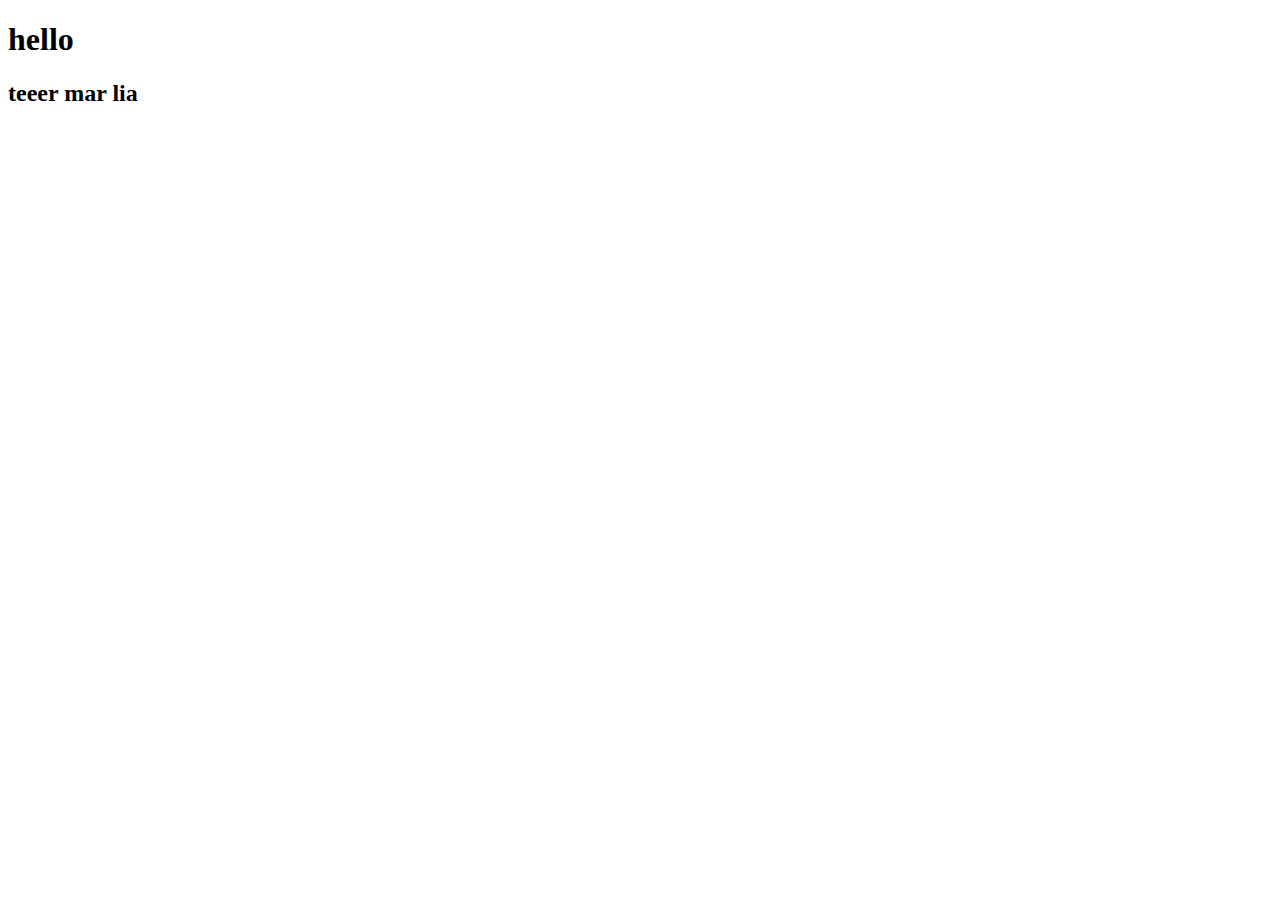
==== index.html @ a5c57949 "hafsa changed" ====
<!DOCTYPE html>
<html lang="en">
<head>
    <meta charset="UTF-8">
    <meta http-equiv="X-UA-Compatible" content="IE=edge">
    <meta name="viewport" content="width=device-width, initial-scale=1.0">
    <title>Document</title>
</head>
<body>
    <h1>hello</h1>
    <h2>teeer mar lia
        
    </h2>
</body>
</html>
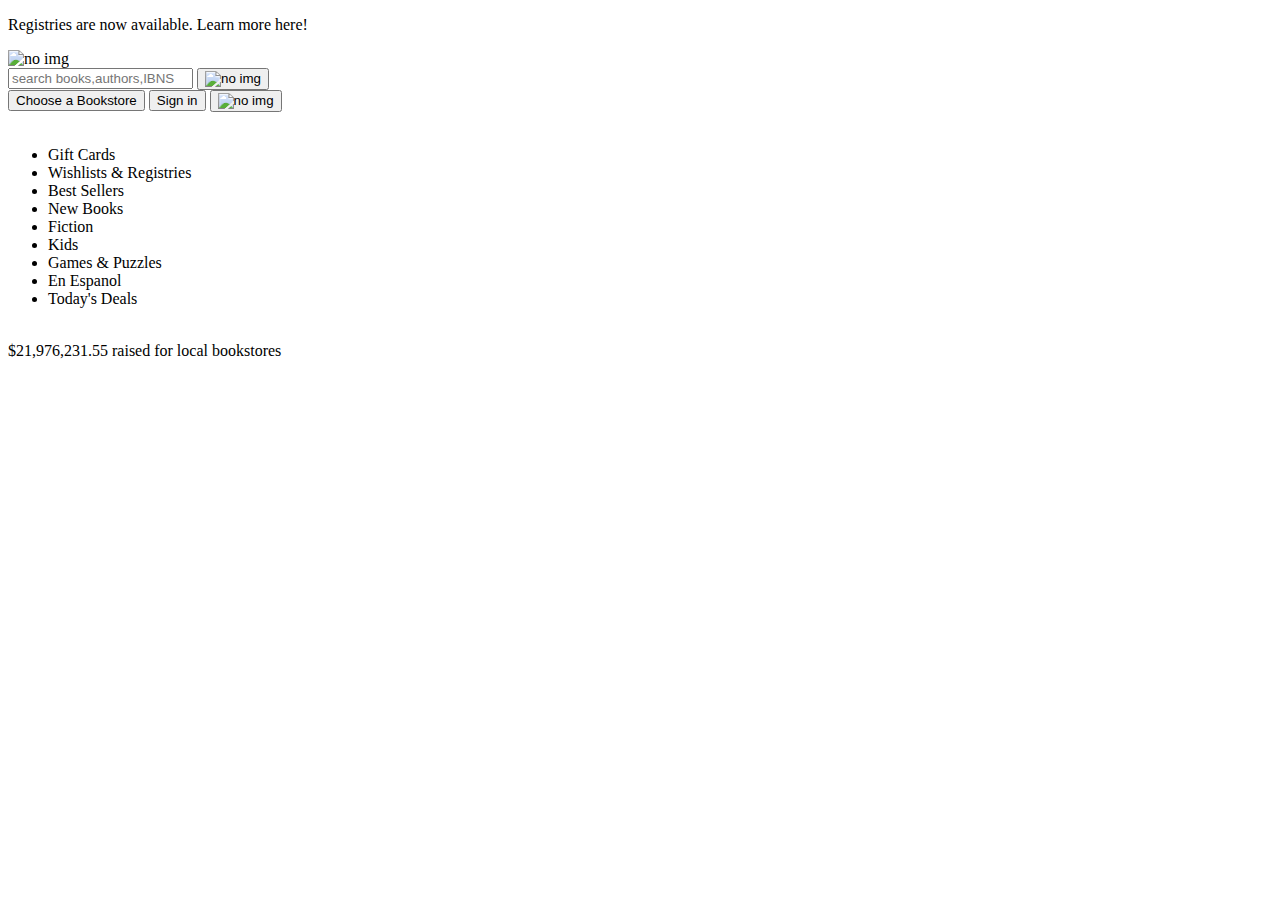
==== commit 750d7580: "Merge branch 'main' of github.com:MuntahaBajwa/WebProject" ====
--- a/index.html
+++ b/index.html
@@ -1,15 +1,99 @@
+
 <!DOCTYPE html>
 <html lang="en">
+<!--html code-->
+
 <head>
     <meta charset="UTF-8">
     <meta http-equiv="X-UA-Compatible" content="IE=edge">
     <meta name="viewport" content="width=device-width, initial-scale=1.0">
-    <title>Document</title>
+    <title>bookstore</title>
+    <link rel="stylesheet" href="bookstyle.css">
+    <style>
+        .line {
+            border-bottom: 5px solid rgb(231, 226, 226);
+            margin-top: 20px;
+            width: 130%;
+            height: 0%;
+        }
+    </style>
 </head>
+
 <body>
-    <h1>hello</h1>
-    <h2>teeer mar lia
-        
-    </h2>
+
+
+    <div class="header">
+        <p>Registries are now available. Learn more here!</p>
+
+    </div>
+    <div class="header-2">
+        <img src="logo book.png" alt="no img" width="15%" height="10%">
+        <form action="" class="searchbar">
+            <input type="text" placeholder="search books,authors,IBNS" name="search">
+            <button type="submit"><img src="search.png"alt="no img" width="60%"> </button>
+        </form>
+        <div class="icons">
+            <input type="button" value="Choose a Bookstore">
+            <input type="button" value="Sign in">
+            <button type="submit"><img src="icon.png"alt="no img"width=60px> </button>
+        </div>
+
+    </div>
+    <br>
+    <div class="dropdown">
+        <div class="btn">
+            <ul>
+                <li class="item"><a>Gift Cards</a></li>
+                <li class="item"><a>Wishlists & Registries</a></li>
+                <li class="item"><a>Best Sellers</a></li>
+                <li class="item"><a>New Books</a></li>
+                <li class="item"><a>Fiction</a></li>
+                <li class="item"><a>Kids</a></li>
+                <li class="item"><a>Games & Puzzles</a></li>
+                <li class="item"><a>En Espanol</a></li>
+                <li class="item"><a>Today's Deals</a></li>
+            </ul>
+
+            <!--    <ul>
+
+                    <li><a herf="#">Romance Comics & Graphic Novals</a></li>
+                    <li><a herf="#">Historical</a> </li>
+                    <li><a herf="#">Fiction</a></li>
+                    <li><a herf="#">Horror</a> </li>
+                    <li><a herf="#">Literature</a></li>
+                    <li><a herf="#">Manga</a></li>
+                    <li><a herf="#">Poetry</a></li>
+                    <li><a herf="#">Science</a></li>
+
+                </ul>-->
+            <!--</div>
+            <div class="">
+                <button>Nonfiction</button>
+                <ul>
+
+                    <li><a herf="#">Arts & photography </a></li>
+                    <li><a herf="#">Biography & Memoir</a> </li>
+                    <li><a herf="#">Business & Inventing</a> </li>
+                    <li><a herf="#">Cooking and wine </a></li>
+                    <li><a herf="#">History </a></li>
+                    <li><a herf="#">Humor</a></li>
+                    <li><a herf="#">Games </a></li>
+                    <li><a herf="#">Science & Tech Travel</a></li>
+
+                </ul>
+            </div>-->
+
+
+        </div>
+    </div>
+    <div class="divider-1"> <span></span><br>
+        <div class="words">
+            <span class="color">$21,976,231.55</span>
+            <span>raised for local bookstores</span>
+        </div>
+        <br>
+
 </body>
-</html>+
+</html>
+
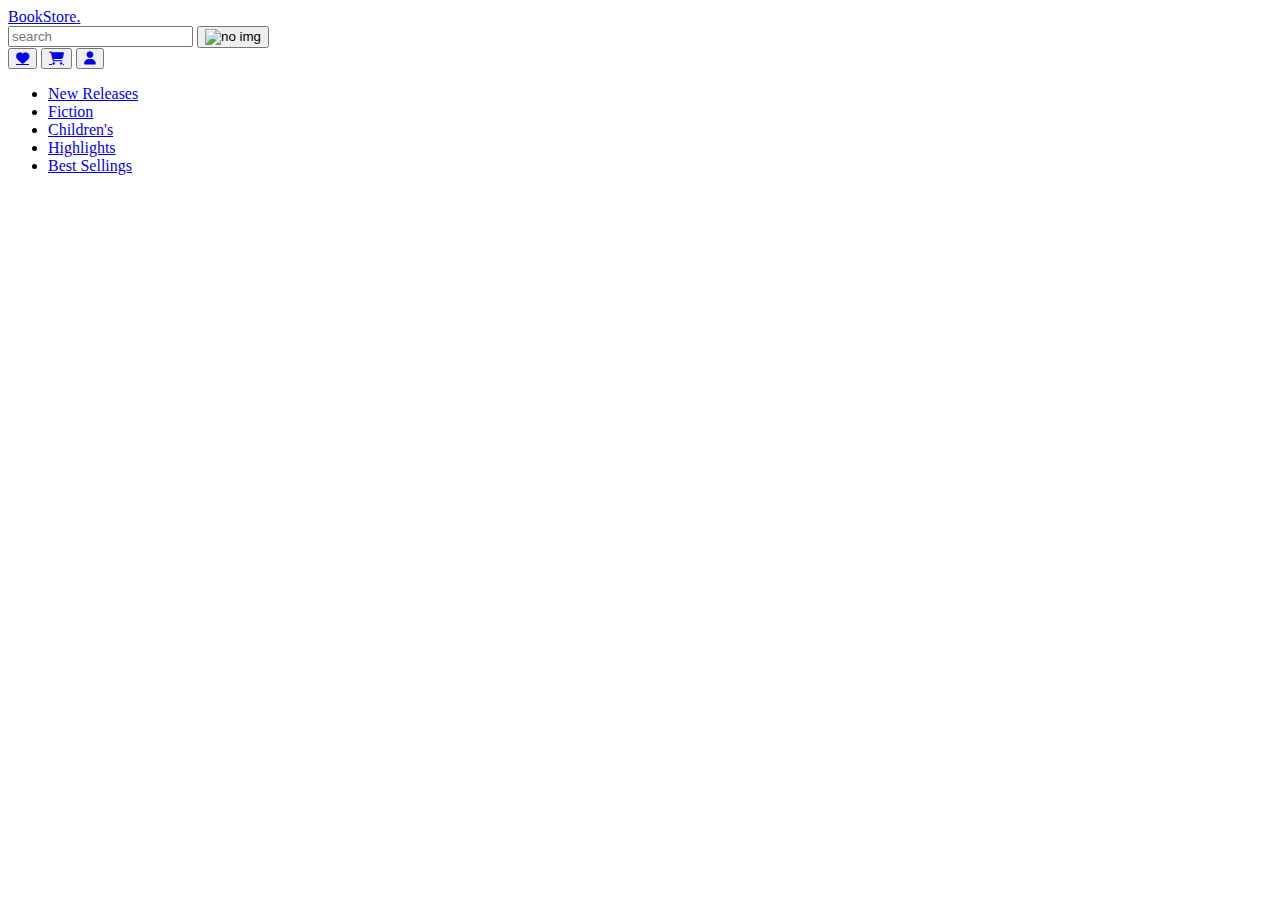
==== commit 2b192832: "Changes in Index.html file" ====
--- a/index.html
+++ b/index.html
@@ -1,99 +1,60 @@
-
 <!DOCTYPE html>
 <html lang="en">
-<!--html code-->
-
 <head>
     <meta charset="UTF-8">
     <meta http-equiv="X-UA-Compatible" content="IE=edge">
     <meta name="viewport" content="width=device-width, initial-scale=1.0">
-    <title>bookstore</title>
-    <link rel="stylesheet" href="bookstyle.css">
-    <style>
-        .line {
-            border-bottom: 5px solid rgb(231, 226, 226);
-            margin-top: 20px;
-            width: 130%;
-            height: 0%;
-        }
-    </style>
+    <title>BookStore</title>
+    <!--bootstrap CDN-->
+    <link href="https://cdn.jsdelivr.net/npm/bootstrap@5.3.0-alpha3/dist/css/bootstrap.min.css" rel="stylesheet" integrity="sha384-KK94CHFLLe+nY2dmCWGMq91rCGa5gtU4mk92HdvYe+M/SXH301p5ILy+dN9+nJOZ" crossorigin="anonymous">
+    <!--Font Awesome CDN-->
+    <link rel="stylesheet" href="https://cdnjs.cloudflare.com/ajax/libs/font-awesome/6.4.0/css/all.min.css">
+    <!--style sheet-->
+    <link rel="stylesheet" href="style.css">
 </head>
 
 <body>
-
-
-    <div class="header">
-        <p>Registries are now available. Learn more here!</p>
-
-    </div>
-    <div class="header-2">
-        <img src="logo book.png" alt="no img" width="15%" height="10%">
-        <form action="" class="searchbar">
-            <input type="text" placeholder="search books,authors,IBNS" name="search">
-            <button type="submit"><img src="search.png"alt="no img" width="60%"> </button>
-        </form>
-        <div class="icons">
-            <input type="button" value="Choose a Bookstore">
-            <input type="button" value="Sign in">
-            <button type="submit"><img src="icon.png"alt="no img"width=60px> </button>
+    
+    <!--Header section-->
+    <header>
+        <a href="#" class="logo">BookStore<span>.</span></a>
+        <div>
+            <form action="" class="searchbar">
+                <input type="text" placeholder="search" name="search">
+                <button type="submit">
+                    <img src="assets/search.png" alt="no img" width="60%">
+                </button>
+            </form> 
         </div>
 
-    </div>
-    <br>
-    <div class="dropdown">
-        <div class="btn">
-            <ul>
-                <li class="item"><a>Gift Cards</a></li>
-                <li class="item"><a>Wishlists & Registries</a></li>
-                <li class="item"><a>Best Sellers</a></li>
-                <li class="item"><a>New Books</a></li>
-                <li class="item"><a>Fiction</a></li>
-                <li class="item"><a>Kids</a></li>
-                <li class="item"><a>Games & Puzzles</a></li>
-                <li class="item"><a>En Espanol</a></li>
-                <li class="item"><a>Today's Deals</a></li>
-            </ul>
-
-            <!--    <ul>
-
-                    <li><a herf="#">Romance Comics & Graphic Novals</a></li>
-                    <li><a herf="#">Historical</a> </li>
-                    <li><a herf="#">Fiction</a></li>
-                    <li><a herf="#">Horror</a> </li>
-                    <li><a herf="#">Literature</a></li>
-                    <li><a herf="#">Manga</a></li>
-                    <li><a herf="#">Poetry</a></li>
-                    <li><a herf="#">Science</a></li>
-
-                </ul>-->
-            <!--</div>
-            <div class="">
-                <button>Nonfiction</button>
+        
+        <div class="icons">
+            <button><a href="#" class="fas fa-heart"></a></button>
+            <button><a href="#" class="fas fa-shopping-cart"></a></button>
+            <button><a href="#" class="fas fa-user"></a></button>
+        </div>
+            
+        </header>
+        <div class="section-nav">
+            <nav class="navbar">
                 <ul>
-
-                    <li><a herf="#">Arts & photography </a></li>
-                    <li><a herf="#">Biography & Memoir</a> </li>
-                    <li><a herf="#">Business & Inventing</a> </li>
-                    <li><a herf="#">Cooking and wine </a></li>
-                    <li><a herf="#">History </a></li>
-                    <li><a herf="#">Humor</a></li>
-                    <li><a herf="#">Games </a></li>
-                    <li><a herf="#">Science & Tech Travel</a></li>
-
+                <li><a href="New Releases">New Releases</a></li>
+                <li><a href="Fiction">Fiction</a></li>
+                <li><a href="Children's">Children's</a></li>
+                <li><a href="Highlights">Highlights</a></li>
+                <li><a href="Best Sellings">Best Sellings</a></li>
                 </ul>
-            </div>-->
-
-
+                
+            </nav> 
         </div>
-    </div>
-    <div class="divider-1"> <span></span><br>
-        <div class="words">
-            <span class="color">$21,976,231.55</span>
-            <span>raised for local bookstores</span>
-        </div>
-        <br>
-
+       
+    <!--HOME-->
+    <section class="home" id="home">
+        <div class="content">
+            
+   
+    </section>
+    <!--HOME-->
+<script src="https://cdn.jsdelivr.net/npm/bootstrap@5.3.0-alpha3/dist/js/bootstrap.bundle.min.js" integrity="sha384-ENjdO4Dr2bkBIFxQpeoTz1HIcje39Wm4jDKdf19U8gI4ddQ3GYNS7NTKfAdVQSZe" crossorigin="anonymous"></script>
 </body>
-
-</html>
-
+</html>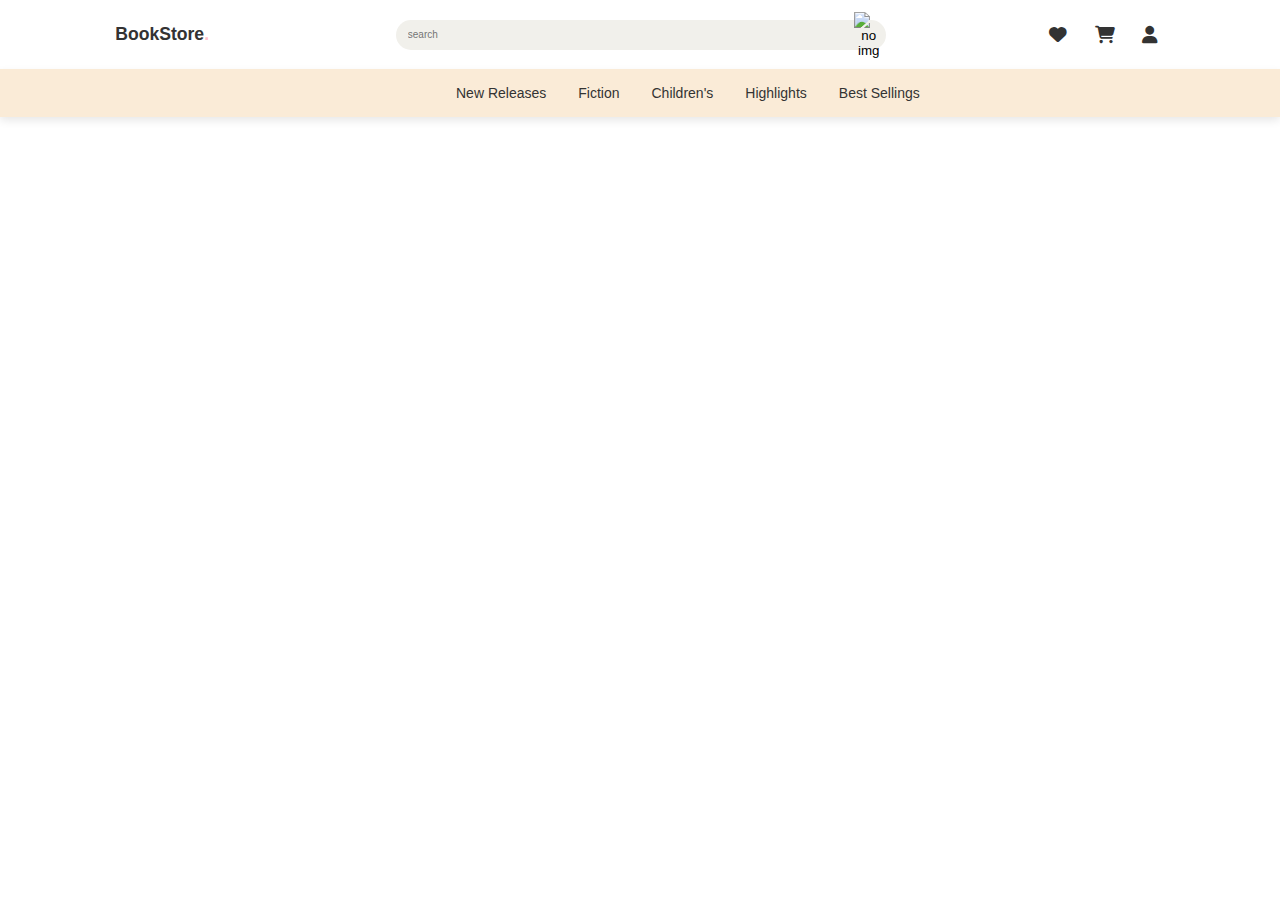
==== commit 0a6d7f65: "Khansa changed" ====
--- a/index.html
+++ b/index.html
@@ -10,7 +10,7 @@
     <!--Font Awesome CDN-->
     <link rel="stylesheet" href="https://cdnjs.cloudflare.com/ajax/libs/font-awesome/6.4.0/css/all.min.css">
     <!--style sheet-->
-    <link rel="stylesheet" href="style.css">
+    <link rel="stylesheet" href="indexstyle.css">
 </head>
 
 <body>
@@ -30,7 +30,7 @@
         
         <div class="icons">
             <button><a href="#" class="fas fa-heart"></a></button>
-            <button><a href="#" class="fas fa-shopping-cart"></a></button>
+            <button ><a href="checkout.html" class="fas fa-shopping-cart"></a></button>
             <button><a href="#" class="fas fa-user"></a></button>
         </div>
             
--- a/indexstyle.css
+++ b/indexstyle.css
@@ -0,0 +1,131 @@
+
+*{
+    margin: 0;
+    padding: 0;
+    box-sizing: border-box;
+    font-family: Verdana, Geneva, Tahoma, sans-serif;
+    outline: none; border: none;
+    text-decoration: none;
+    transition: .1s linear;
+}
+html{
+    font-size: 55%;
+    scroll-behavior: smooth; 
+    scroll-padding-top: 6rem;
+    overflow: hidden;
+}
+header{
+    /* position: fixed; */
+    top:0; 
+    left: 0;
+    right: 0;
+    background-color:#fff;
+    padding:2rem 9%;
+    display: flex;
+    align-items: center;
+    justify-content: space-between;
+    z-index: 1000;
+
+}
+header .logo{
+    
+    font-size: 2rem;
+    color: #333;
+    font-weight: bolder;
+}
+header .logo span{ 
+    /* coloring that dot */
+    color: pink;
+}
+
+header .icons button{
+    padding: 8px;
+    background-color: #fff;
+}
+header .icons a{
+    text-decoration: none;
+    font-size: 2rem;
+    color: #333;
+    margin-left: 1rem;
+}
+header .icons a:hover{
+    color: pink;
+}
+.searchbar {
+    width: 490px;
+    height: 30px;
+    background-color: #f1f0eb;
+    display: flex;
+    align-items: center;
+    border: 3px;
+    border-radius: 30px;
+    padding: 4px 2px;
+    margin-left: 40px;
+    padding-top: 0%;
+    padding-bottom: 0%;
+}
+.searchbar input {
+    background: transparent;
+    flex: 1;
+    border: none;
+    outline: none;
+    padding: 10px 10px;
+    font-size: 10px;
+    color: #3a3854;
+}
+.searchbar button {
+    border: 0;
+    border-radius: 50%;
+    width: 30px;
+    height: 60px;
+    background: transparent;
+    cursor: pointer;
+}
+/* Style the navigation bar */
+.navbar{
+    background-color: antiquewhite;
+    padding: 0;
+    margin: 0;
+    box-shadow: 0 .5rem 1rem rgba(0,0,0,.1);
+}
+.navbar ul{
+    list-style-type: none;
+    margin: 0;
+    color: #333;
+    font-size: 14px;
+    padding-left: 440px ;
+    overflow: hidden;
+}
+.navbar ul li {
+  float: left;
+}
+.navbar ul li a {
+    color: #333;
+  display: block;
+  text-align: center;
+  padding: 16px 16px;
+  text-decoration: none;
+} 
+
+.navbar a {
+    position: relative;
+  }
+  
+.navbar a::before {
+      content: '';
+      position: absolute;
+      width: 100%;
+      height: 4px;
+      border-radius: 4px;
+      background-color:#333;
+      bottom: 0;
+      left: 0;
+      transform-origin: right;
+      transform: scaleX(0);
+      transition: transform .3s ease-in-out;
+    }
+  
+.navbar a:hover::before {
+    transform-origin: left;
+    transform: scaleX(1);
+  }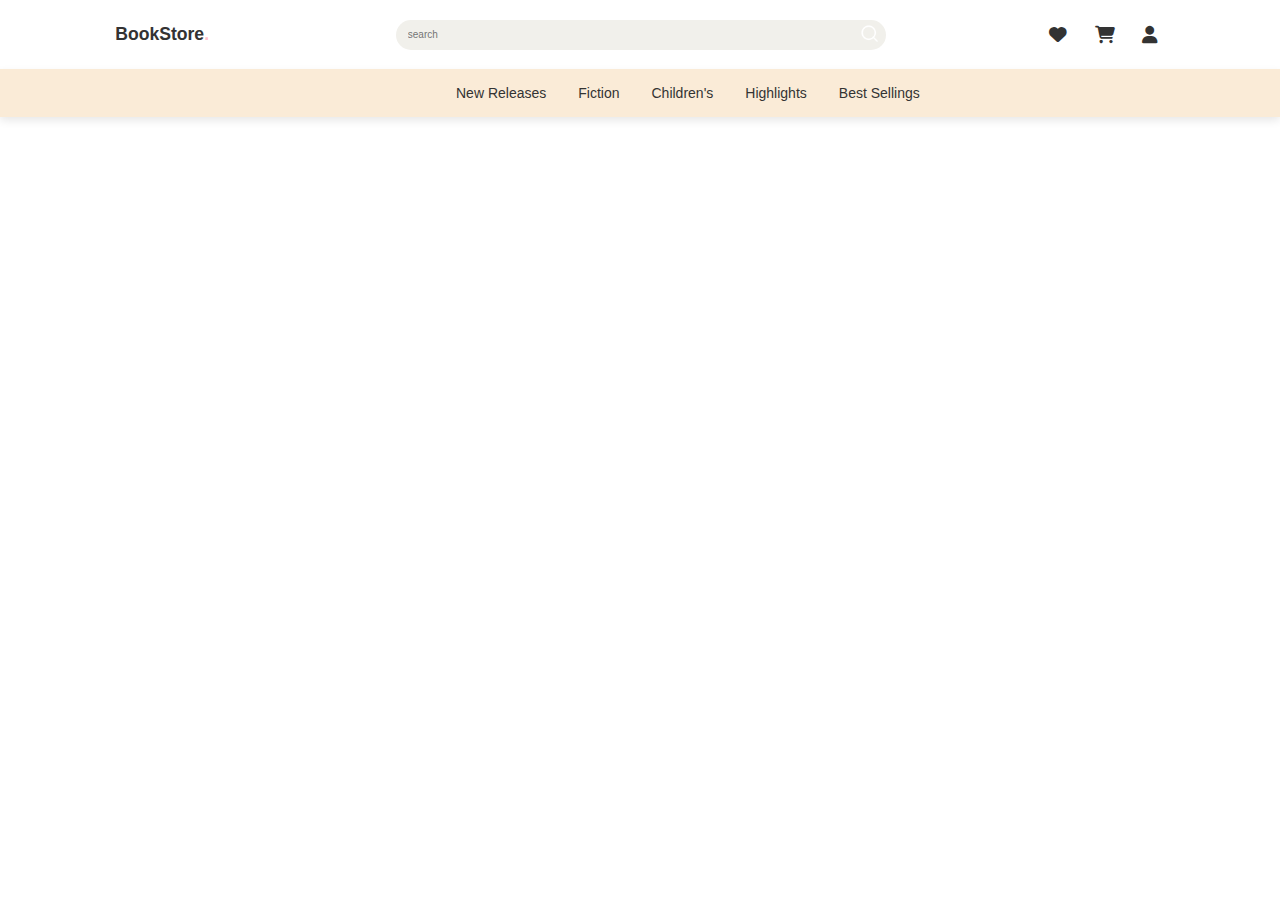
==== commit 5fcebac4: "khansa changed" ====
--- a/index.html
+++ b/index.html
@@ -22,7 +22,7 @@
             <form action="" class="searchbar">
                 <input type="text" placeholder="search" name="search">
                 <button type="submit">
-                    <img src="assets/search.png" alt="no img" width="60%">
+                    <img src="img/search.png" alt="no img" width="60%">
                 </button>
             </form> 
         </div>
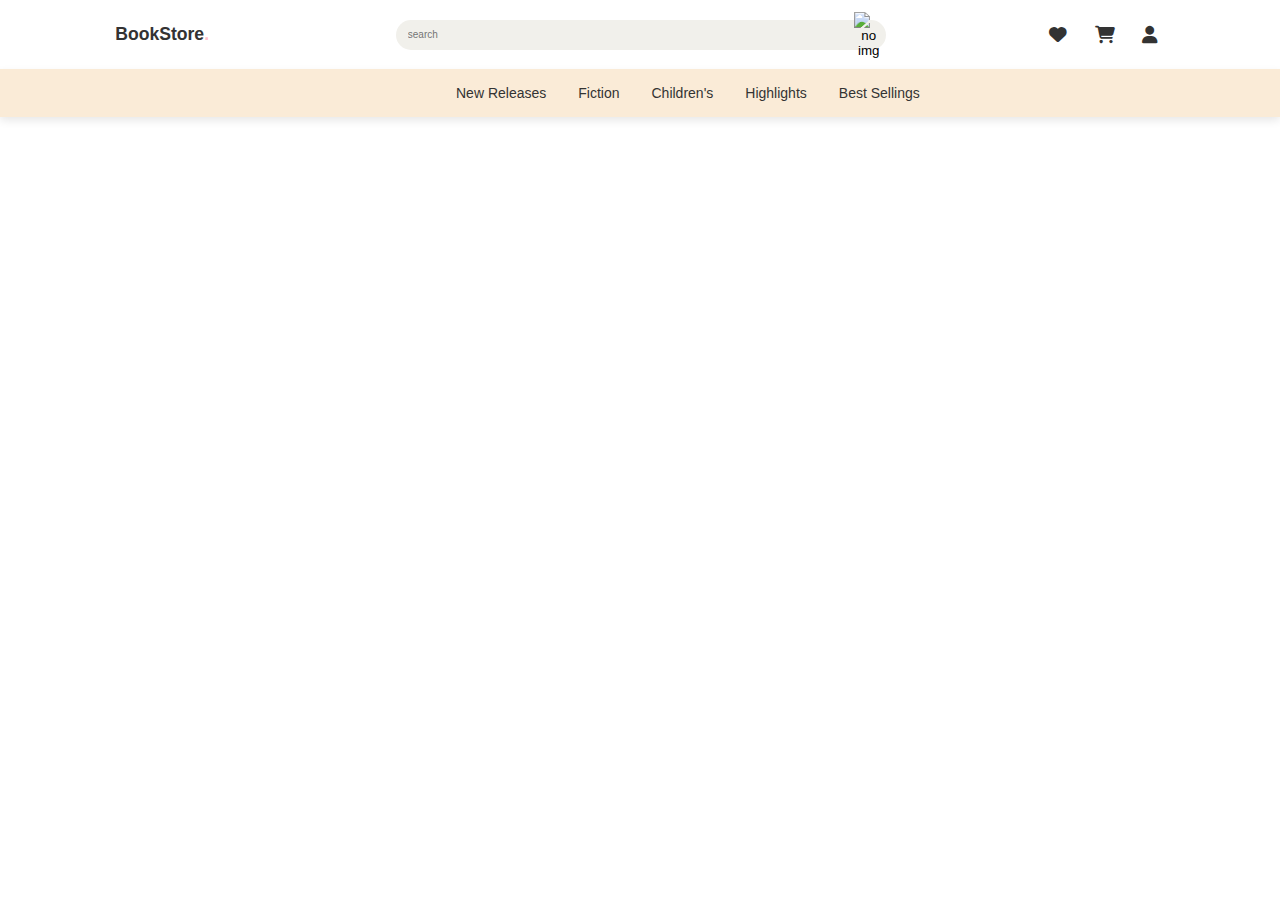
==== commit d9c408a7: "changed" ====
--- a/index.html
+++ b/index.html
@@ -22,7 +22,7 @@
             <form action="" class="searchbar">
                 <input type="text" placeholder="search" name="search">
                 <button type="submit">
-                    <img src="img/search.png" alt="no img" width="60%">
+                    <img src="assets/search.png" alt="no img" width="60%">
                 </button>
             </form> 
         </div>
@@ -30,7 +30,7 @@
         
         <div class="icons">
             <button><a href="#" class="fas fa-heart"></a></button>
-            <button ><a href="checkout.html" class="fas fa-shopping-cart"></a></button>
+            <button><a href="#" class="fas fa-shopping-cart"></a></button>
             <button><a href="#" class="fas fa-user"></a></button>
         </div>
             
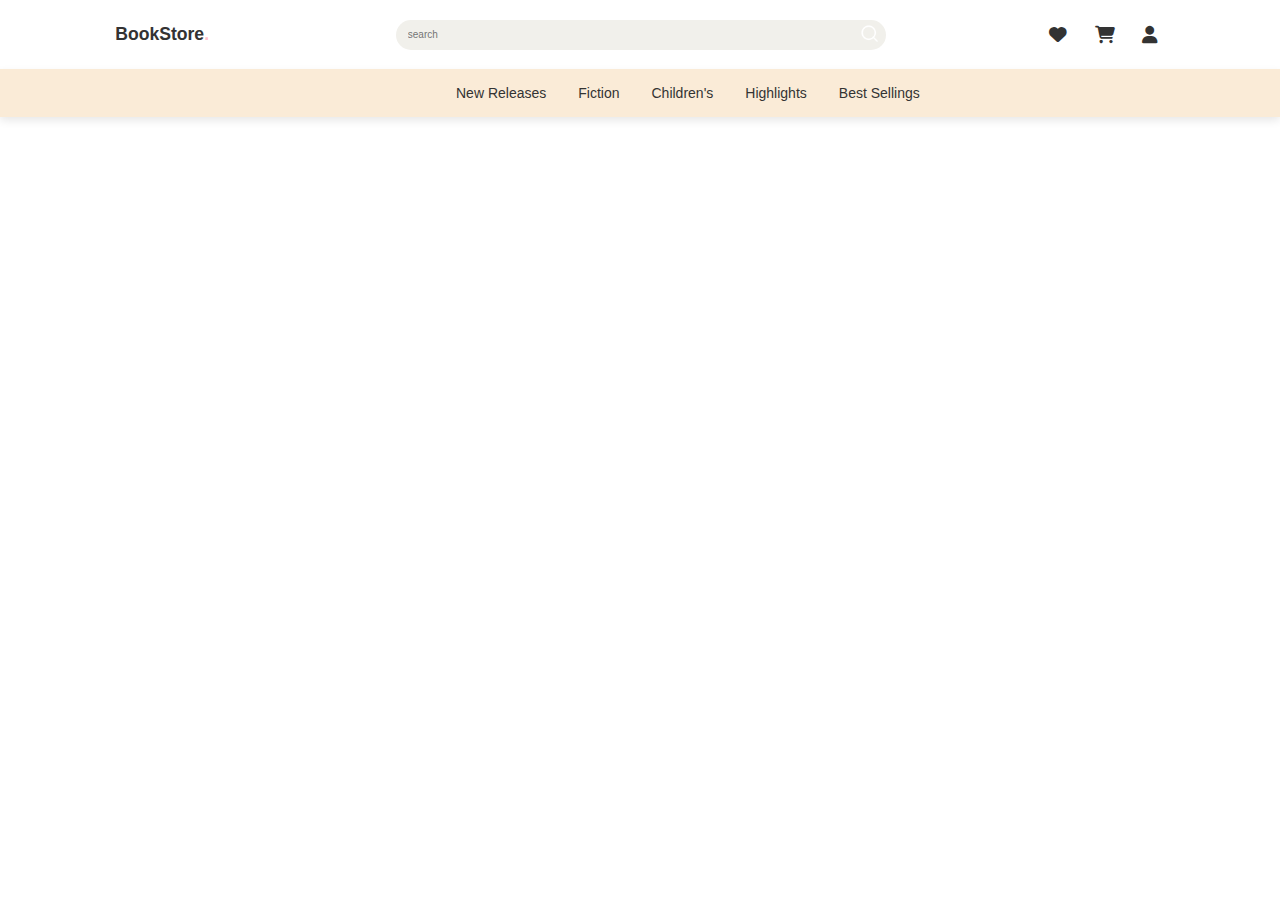
==== commit dfb4e7f7: "Khansa changed" ====
--- a/index.html
+++ b/index.html
@@ -22,7 +22,7 @@
             <form action="" class="searchbar">
                 <input type="text" placeholder="search" name="search">
                 <button type="submit">
-                    <img src="assets/search.png" alt="no img" width="60%">
+                    <img src="img/search.png" alt="no img" width="60%">
                 </button>
             </form> 
         </div>
@@ -30,8 +30,8 @@
         
         <div class="icons">
             <button><a href="#" class="fas fa-heart"></a></button>
-            <button><a href="#" class="fas fa-shopping-cart"></a></button>
-            <button><a href="#" class="fas fa-user"></a></button>
+            <button ><a href="checkout.html" class="fas fa-shopping-cart"></a></button>
+            <button><a href="Sigin.html" class="fas fa-user"></a></button>
         </div>
             
         </header>
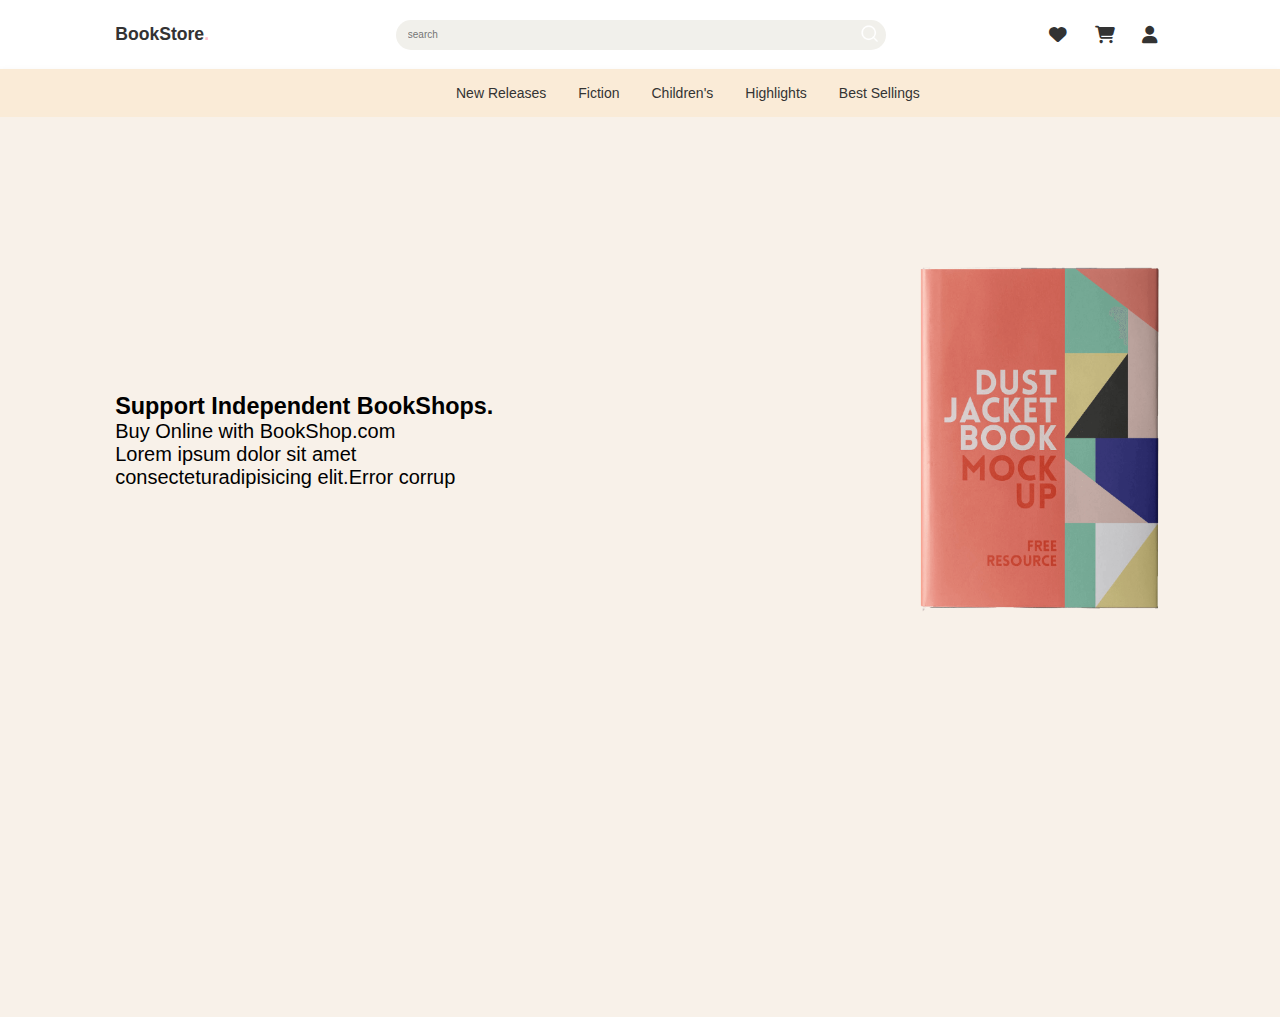
==== commit 95d7e319: "muntaha chnaged" ====
--- a/index.html
+++ b/index.html
@@ -30,7 +30,7 @@
         
         <div class="icons">
             <button><a href="#" class="fas fa-heart"></a></button>
-            <button ><a href="checkout.html" class="fas fa-shopping-cart"></a></button>
+            <button><a href="checkout.html" class="fas fa-shopping-cart"></a></button>
             <button><a href="Sigin.html" class="fas fa-user"></a></button>
         </div>
             
@@ -49,11 +49,21 @@
         </div>
        
     <!--HOME-->
+   
     <section class="home" id="home">
-        <div class="content">
-            
-   
+            <div class="left">
+                <h3>Support Independent BookShops.</h3>
+                <span>Buy Online with BookShop.com</span>
+                <p>Lorem ipsum dolor sit amet consecteturadipisicing elit.Error corrup</p>
+                <!-- <button><a href="#" class="btn">shop now</a></button>    -->
+            </div>
+                <div class="right">
+                    
+                        <img src="img/book.png" alt="no img" width="250px" height="350px">
+                    
+                </div>      
     </section>
+     
     <!--HOME-->
 <script src="https://cdn.jsdelivr.net/npm/bootstrap@5.3.0-alpha3/dist/js/bootstrap.bundle.min.js" integrity="sha384-ENjdO4Dr2bkBIFxQpeoTz1HIcje39Wm4jDKdf19U8gI4ddQ3GYNS7NTKfAdVQSZe" crossorigin="anonymous"></script>
 </body>
--- a/indexstyle.css
+++ b/indexstyle.css
@@ -14,6 +14,19 @@
     scroll-padding-top: 6rem;
     overflow: hidden;
 }
+section{
+    padding:2rem 9% ;
+}
+/* .btn{
+    display: inline-block;
+    margin-top: 1rem;
+    border-radius: 5rem;
+    background-color: #333;
+    color: #fff;
+    padding: 9rem 3.5rem;
+    cursor: pointer;
+    font-size: 1.7rem;
+} */
 header{
     /* position: fixed; */
     top:0; 
@@ -128,4 +141,24 @@
 .navbar a:hover::before {
     transform-origin: left;
     transform: scaleX(1);
-  }+  }
+  /* styling home section  */
+.home{
+    display:flex;
+    align-items: center;
+    justify-content: center;
+    min-height: 100vh;
+    font-size: 20px;
+    padding-bottom:30vh ;
+     background-color:rgb(248, 241, 233);
+     grid-template-columns: 1fr 1fr 1fr 1fr;
+}
+.left{
+   
+    float: left;
+    
+}
+.right{
+    padding-left: 40vh;
+    float: right;
+}
